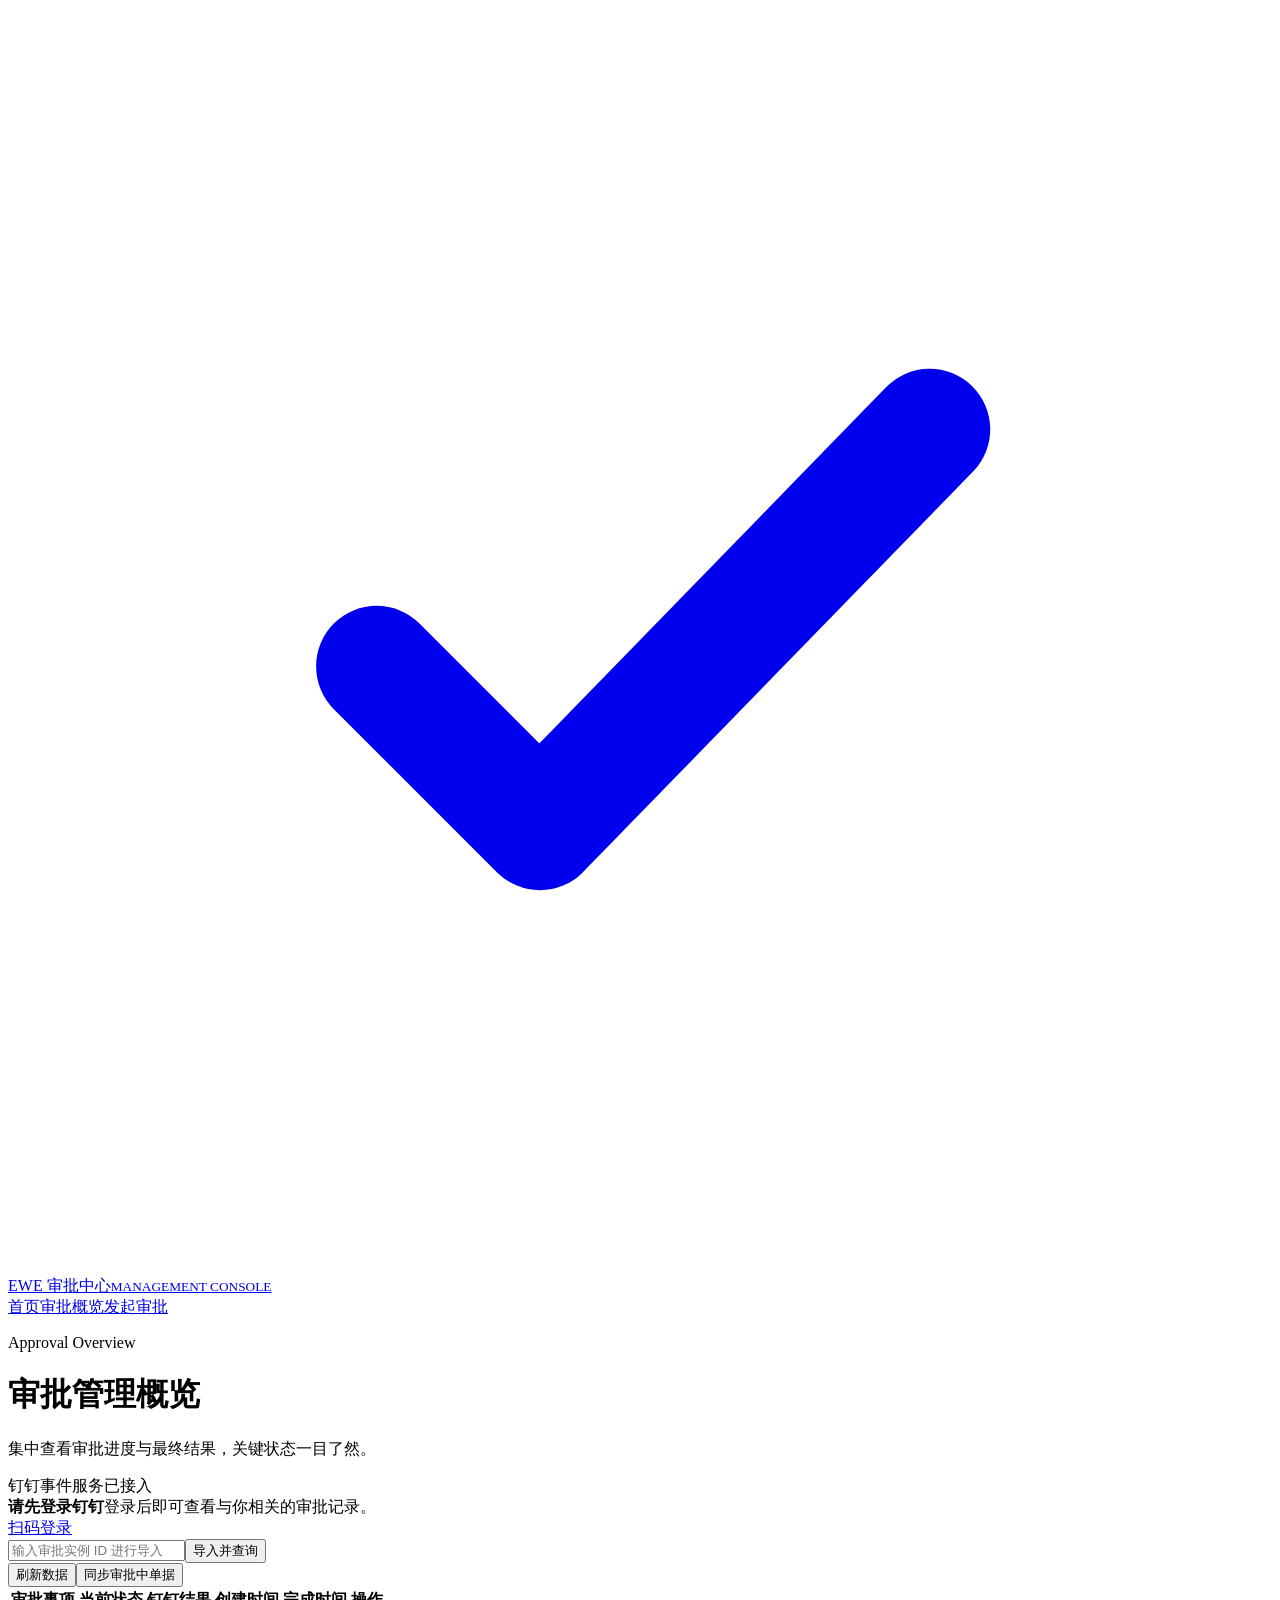
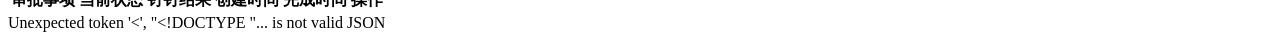
==== src/main/resources/static/approval-status.html @ 59e70bf8 "Initial commit" ====
<!doctype html><html lang="zh-CN"><head><meta charset="utf-8"><meta name="viewport" content="width=device-width,initial-scale=1">
<title>审批管理中心</title><link rel="stylesheet" href="/approval-ui.css"></head><body><div class="shell">
<header class="topbar"><a class="brand" href="/"><span class="brand-mark"><svg viewBox="0 0 24 24" fill="none"><path d="M7 12.5l3.1 3.1L17.5 8" stroke="currentColor" stroke-width="2.3" stroke-linecap="round" stroke-linejoin="round"/></svg></span><span>EWE 审批中心<small>MANAGEMENT CONSOLE</small></span></a><nav class="nav"><a href="/" data-short="首页">首页</a><a class="active" href="/approval-status.html" data-short="概览">审批概览</a><a href="/approval-test.html" data-short="发起">发起审批</a></nav></header>
<main class="container"><div class="page-head"><div><p class="eyebrow">Approval Overview</p><h1>审批管理概览</h1><p>集中查看审批进度与最终结果，关键状态一目了然。</p></div><div class="live-pill"><span class="live-dot"></span>钉钉事件服务已接入</div></div>
<div id="loginPrompt" class="login-prompt hidden"><div><strong>请先登录钉钉</strong><span>登录后即可查看与你相关的审批记录。</span></div><a class="btn btn-primary" href="/api/dingtalk/login">扫码登录</a></div><section class="kpis" id="stats"></section>
<section class="panel"><div class="toolbar"><form id="import" class="toolbar-group"><input class="input" id="instanceId" placeholder="输入审批实例 ID 进行导入" required><button class="btn btn-primary">导入并查询</button></form><div class="toolbar-group"><button class="btn" id="reload" type="button">刷新数据</button><button class="btn" id="syncAll" type="button">同步审批中单据</button></div></div>
<div class="table-wrap"><table class="data-table"><thead><tr><th>审批事项</th><th>当前状态</th><th>钉钉结果</th><th>创建时间</th><th>完成时间</th><th>操作</th></tr></thead><tbody id="rows"></tbody></table></div></section><div id="message" class="notice" role="status" aria-live="polite"></div>
</main></div><script>
let csrf=''; let current=[]; const message=document.querySelector('#message');
const labels={APPROVED:'已通过',REJECTED:'已拒绝',RUNNING:'审批中',TERMINATED:'已撤销/终止'};
async function api(url,options={}){const r=await fetch(url,{credentials:'same-origin',...options,headers:{'Content-Type':'application/json','X-CSRF-Token':csrf,...options.headers}});const d=await r.json();if(!r.ok||d.success===false)throw new Error(d.message||'请求失败');return d}
async function init(){try{csrf=(await api('/api/dingtalk/approval/options')).csrfToken;await load()}catch(e){document.querySelector('#loginPrompt').classList.remove('hidden');setMessage(e.message,'error')}}
async function load(){const d=await api('/api/dingtalk/approvals');current=d.approvals;const s=d.statistics;document.querySelector('#stats').innerHTML=`<article class="kpi"><div class="kpi-label">审批总数</div><div class="kpi-value">${s.total}</div><div class="kpi-bar"></div></article><article class="kpi approved"><div class="kpi-label">已通过</div><div class="kpi-value">${s.approved}</div><div class="kpi-bar"></div></article><article class="kpi rejected"><div class="kpi-label">已拒绝</div><div class="kpi-value">${s.rejected}</div><div class="kpi-bar"></div></article><article class="kpi running"><div class="kpi-label">审批中</div><div class="kpi-value">${s.running}</div><div class="kpi-bar"></div></article><article class="kpi"><div class="kpi-label">已撤销</div><div class="kpi-value">${s.terminated}</div><div class="kpi-bar"></div></article>`;document.querySelector('#rows').innerHTML=current.length?current.map(x=>`<tr><td class="title-cell">${esc(x.title||x.businessId||'未命名审批')}<small>${esc(x.businessId||x.instanceId)}</small></td><td><span class="badge ${x.status}">${labels[x.status]||x.status}</span></td><td>${esc(x.result||'-')}</td><td class="muted">${date(x.createdAt)}</td><td class="muted">${date(x.finishedAt)}</td><td><button class="link-btn" data-sync="${esc(x.instanceId)}">立即同步</button></td></tr>`).join(''):'<tr><td class="empty" colspan="6">暂无审批记录</td></tr>';setMessage('')}
function esc(v){return String(v).replace(/[&<>"']/g,c=>({'&':'&amp;','<':'&lt;','>':'&gt;','"':'&quot;',"'":'&#39;'}[c]))} function date(v){return v?new Date(v).toLocaleString():'-'}
async function sync(id){await api('/api/dingtalk/approvals/'+encodeURIComponent(id)+'/sync',{method:'POST'});await load()}
function setMessage(text,type=''){message.textContent=text;message.className='notice '+type}
document.querySelector('#reload').onclick=()=>{setMessage('正在刷新数据…');load().catch(e=>setMessage(e.message,'error'))};
document.querySelector('#rows').onclick=e=>{if(e.target.dataset.sync){setMessage('正在同步审批状态…');sync(e.target.dataset.sync).then(()=>setMessage('状态同步完成','success')).catch(x=>setMessage(x.message,'error'))}};
document.querySelector('#syncAll').onclick=async()=>{setMessage('正在同步所有审批中单据…');try{for(const x of current.filter(x=>x.status==='RUNNING'))await sync(x.instanceId);setMessage('全部状态同步完成','success')}catch(e){setMessage(e.message,'error')}};
document.querySelector('#import').onsubmit=async e=>{e.preventDefault();try{setMessage('正在导入审批实例…');await api('/api/dingtalk/approvals/import',{method:'POST',body:JSON.stringify({instanceId:document.querySelector('#instanceId').value.trim()})});await load();setMessage('审批实例导入成功','success')}catch(x){setMessage(x.message,'error')}};
init();
</script></body></html>
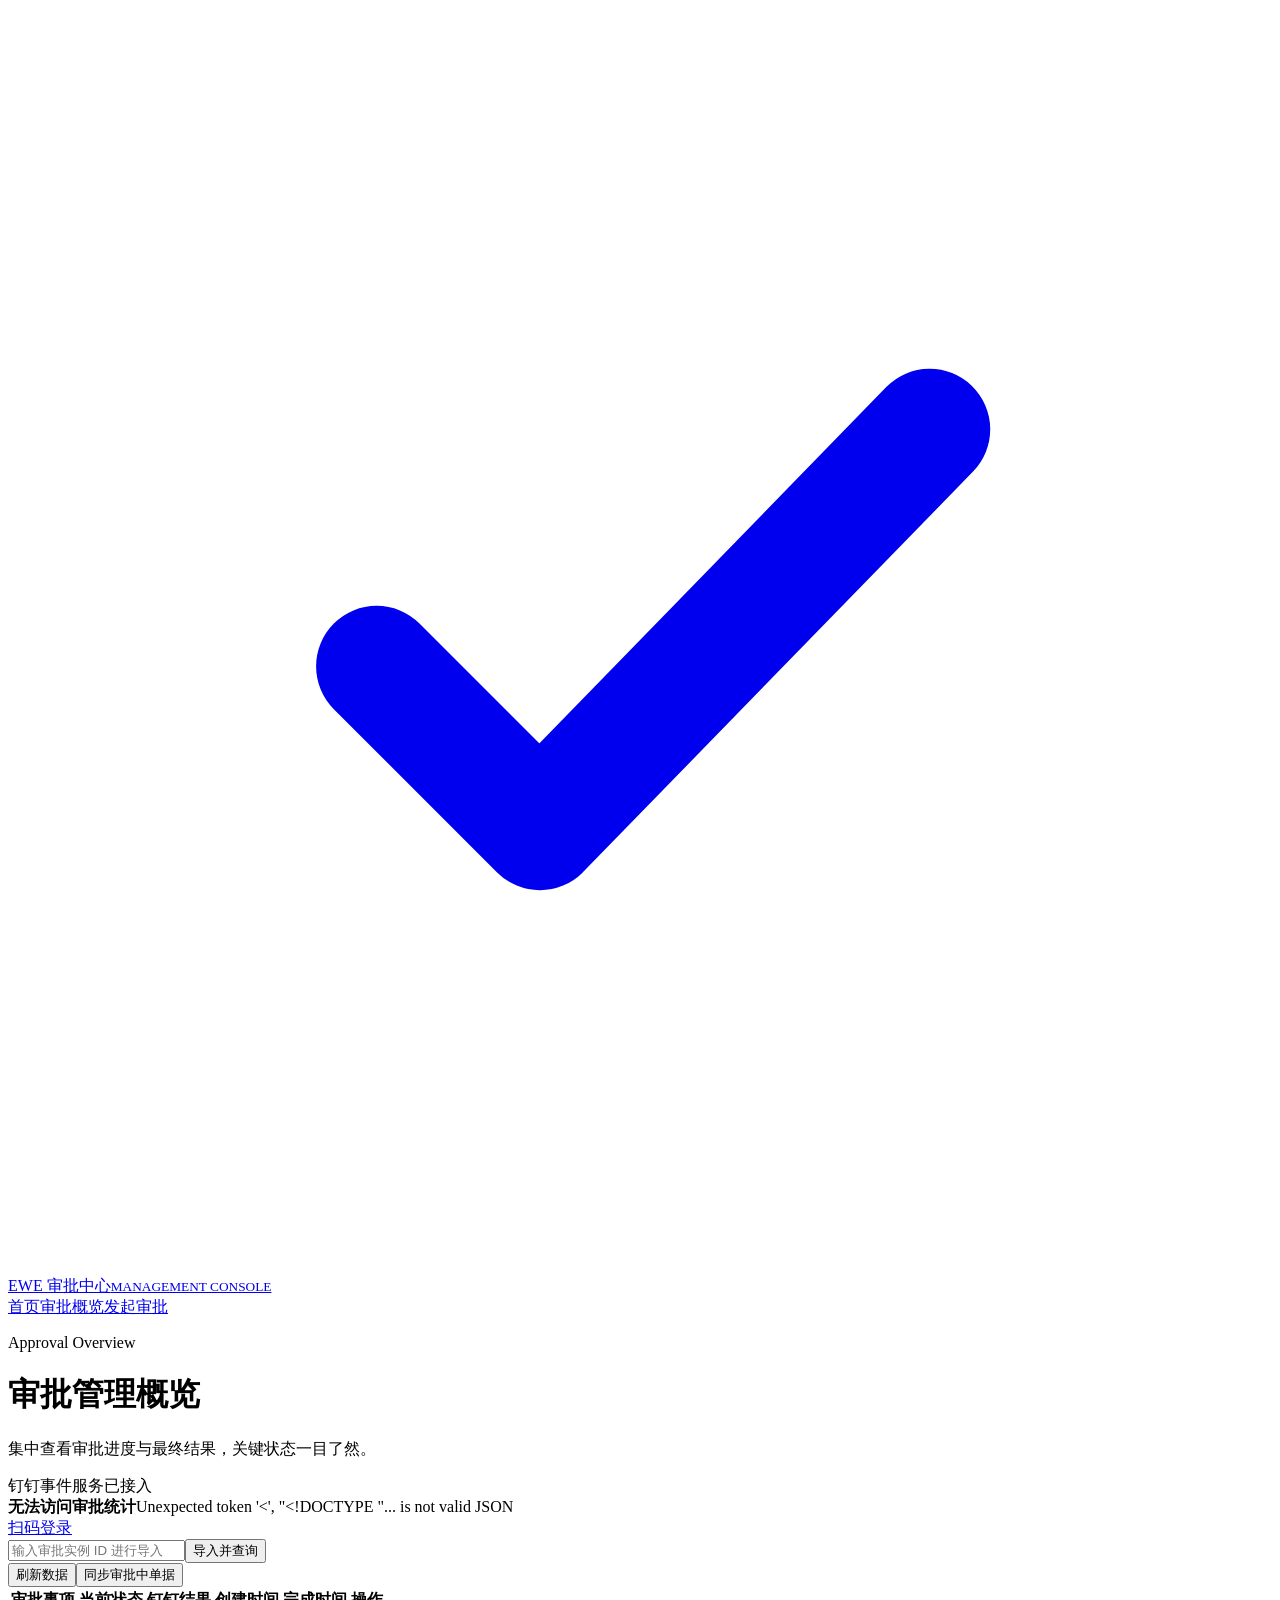
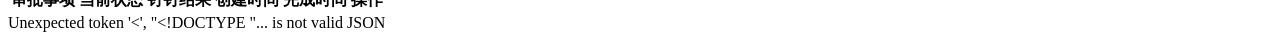
==== commit 1895eb82: "The permission settings have been updated. Only users with the nickname vincent can view the statist" ====
--- a/src/main/resources/static/approval-status.html
+++ b/src/main/resources/static/approval-status.html
@@ -1,6 +1,6 @@
 <!doctype html><html lang="zh-CN"><head><meta charset="utf-8"><meta name="viewport" content="width=device-width,initial-scale=1">
 <title>审批管理中心</title><link rel="stylesheet" href="/approval-ui.css"></head><body><div class="shell">
-<header class="topbar"><a class="brand" href="/"><span class="brand-mark"><svg viewBox="0 0 24 24" fill="none"><path d="M7 12.5l3.1 3.1L17.5 8" stroke="currentColor" stroke-width="2.3" stroke-linecap="round" stroke-linejoin="round"/></svg></span><span>EWE 审批中心<small>MANAGEMENT CONSOLE</small></span></a><nav class="nav"><a href="/" data-short="首页">首页</a><a class="active" href="/approval-status.html" data-short="概览">审批概览</a><a href="/approval-test.html" data-short="发起">发起审批</a></nav></header>
+<header class="topbar"><a class="brand" href="/"><span class="brand-mark"><svg viewBox="0 0 24 24" fill="none"><path d="M7 12.5l3.1 3.1L17.5 8" stroke="currentColor" stroke-width="2.3" stroke-linecap="round" stroke-linejoin="round"/></svg></span><span>EWE 审批中心<small>MANAGEMENT CONSOLE</small></span></a><nav class="nav"><a href="/" data-short="首页">首页</a><a class="active manager-only" href="/approval-status.html" data-short="概览">审批概览</a><a href="/approval-test.html" data-short="发起">发起审批</a></nav></header>
 <main class="container"><div class="page-head"><div><p class="eyebrow">Approval Overview</p><h1>审批管理概览</h1><p>集中查看审批进度与最终结果，关键状态一目了然。</p></div><div class="live-pill"><span class="live-dot"></span>钉钉事件服务已接入</div></div>
 <div id="loginPrompt" class="login-prompt hidden"><div><strong>请先登录钉钉</strong><span>登录后即可查看与你相关的审批记录。</span></div><a class="btn btn-primary" href="/api/dingtalk/login">扫码登录</a></div><section class="kpis" id="stats"></section>
 <section class="panel"><div class="toolbar"><form id="import" class="toolbar-group"><input class="input" id="instanceId" placeholder="输入审批实例 ID 进行导入" required><button class="btn btn-primary">导入并查询</button></form><div class="toolbar-group"><button class="btn" id="reload" type="button">刷新数据</button><button class="btn" id="syncAll" type="button">同步审批中单据</button></div></div>
@@ -9,7 +9,7 @@
 let csrf=''; let current=[]; const message=document.querySelector('#message');
 const labels={APPROVED:'已通过',REJECTED:'已拒绝',RUNNING:'审批中',TERMINATED:'已撤销/终止'};
 async function api(url,options={}){const r=await fetch(url,{credentials:'same-origin',...options,headers:{'Content-Type':'application/json','X-CSRF-Token':csrf,...options.headers}});const d=await r.json();if(!r.ok||d.success===false)throw new Error(d.message||'请求失败');return d}
-async function init(){try{csrf=(await api('/api/dingtalk/approval/options')).csrfToken;await load()}catch(e){document.querySelector('#loginPrompt').classList.remove('hidden');setMessage(e.message,'error')}}
+async function init(){try{const session=await api('/api/dingtalk/session');if(!session.canViewStatistics)throw new Error('审批统计仅限 BU Head Vincent Wang 访问。');document.querySelectorAll('.manager-only').forEach(e=>e.classList.add('allowed'));csrf=(await api('/api/dingtalk/approval/options')).csrfToken;await load()}catch(e){document.querySelector('#loginPrompt').classList.remove('hidden');document.querySelector('#loginPrompt strong').textContent='无法访问审批统计';document.querySelector('#loginPrompt span').textContent=e.message;setMessage(e.message,'error')}}
 async function load(){const d=await api('/api/dingtalk/approvals');current=d.approvals;const s=d.statistics;document.querySelector('#stats').innerHTML=`<article class="kpi"><div class="kpi-label">审批总数</div><div class="kpi-value">${s.total}</div><div class="kpi-bar"></div></article><article class="kpi approved"><div class="kpi-label">已通过</div><div class="kpi-value">${s.approved}</div><div class="kpi-bar"></div></article><article class="kpi rejected"><div class="kpi-label">已拒绝</div><div class="kpi-value">${s.rejected}</div><div class="kpi-bar"></div></article><article class="kpi running"><div class="kpi-label">审批中</div><div class="kpi-value">${s.running}</div><div class="kpi-bar"></div></article><article class="kpi"><div class="kpi-label">已撤销</div><div class="kpi-value">${s.terminated}</div><div class="kpi-bar"></div></article>`;document.querySelector('#rows').innerHTML=current.length?current.map(x=>`<tr><td class="title-cell">${esc(x.title||x.businessId||'未命名审批')}<small>${esc(x.businessId||x.instanceId)}</small></td><td><span class="badge ${x.status}">${labels[x.status]||x.status}</span></td><td>${esc(x.result||'-')}</td><td class="muted">${date(x.createdAt)}</td><td class="muted">${date(x.finishedAt)}</td><td><button class="link-btn" data-sync="${esc(x.instanceId)}">立即同步</button></td></tr>`).join(''):'<tr><td class="empty" colspan="6">暂无审批记录</td></tr>';setMessage('')}
 function esc(v){return String(v).replace(/[&<>"']/g,c=>({'&':'&amp;','<':'&lt;','>':'&gt;','"':'&quot;',"'":'&#39;'}[c]))} function date(v){return v?new Date(v).toLocaleString():'-'}
 async function sync(id){await api('/api/dingtalk/approvals/'+encodeURIComponent(id)+'/sync',{method:'POST'});await load()}
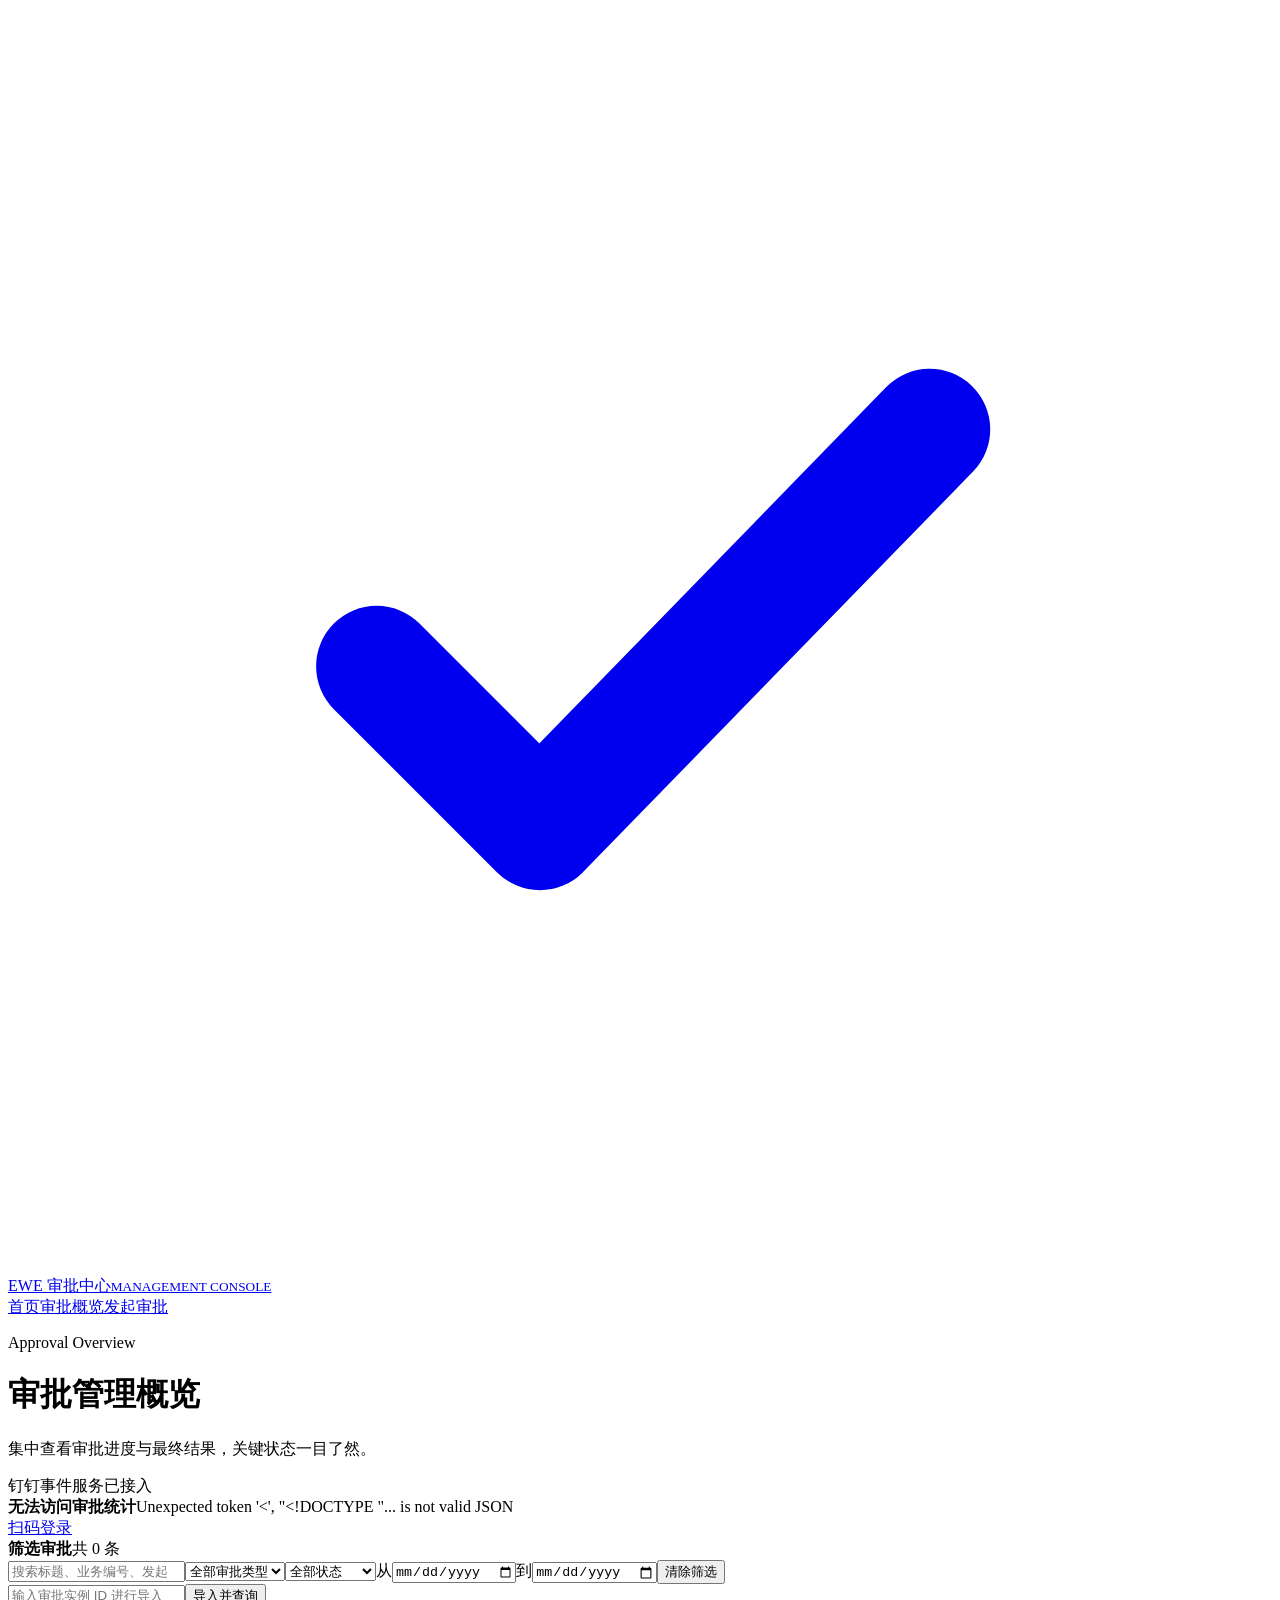
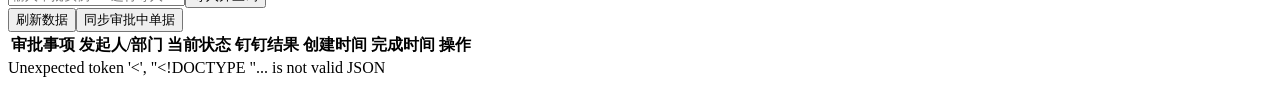
==== commit 8ca6268b: "update dingtalk avatar" ====
--- a/src/main/resources/static/approval-status.html
+++ b/src/main/resources/static/approval-status.html
@@ -1,16 +1,19 @@
 <!doctype html><html lang="zh-CN"><head><meta charset="utf-8"><meta name="viewport" content="width=device-width,initial-scale=1">
 <title>审批管理中心</title><link rel="stylesheet" href="/approval-ui.css"></head><body><div class="shell">
-<header class="topbar"><a class="brand" href="/"><span class="brand-mark"><svg viewBox="0 0 24 24" fill="none"><path d="M7 12.5l3.1 3.1L17.5 8" stroke="currentColor" stroke-width="2.3" stroke-linecap="round" stroke-linejoin="round"/></svg></span><span>EWE 审批中心<small>MANAGEMENT CONSOLE</small></span></a><nav class="nav"><a href="/" data-short="首页">首页</a><a class="active manager-only" href="/approval-status.html" data-short="概览">审批概览</a><a href="/approval-test.html" data-short="发起">发起审批</a></nav></header>
+<header class="topbar"><a class="brand" href="/"><span class="brand-mark"><svg viewBox="0 0 24 24" fill="none"><path d="M7 12.5l3.1 3.1L17.5 8" stroke="currentColor" stroke-width="2.3" stroke-linecap="round" stroke-linejoin="round"/></svg></span><span>EWE 审批中心<small>MANAGEMENT CONSOLE</small></span></a><div class="top-actions"><nav class="nav"><a href="/" data-short="首页">首页</a><a class="active manager-only" href="/approval-status.html" data-short="概览">审批概览</a><a href="/approval-test.html" data-short="发起">发起审批</a></nav><div id="userProfile" class="user-profile"></div></div></header>
 <main class="container"><div class="page-head"><div><p class="eyebrow">Approval Overview</p><h1>审批管理概览</h1><p>集中查看审批进度与最终结果，关键状态一目了然。</p></div><div class="live-pill"><span class="live-dot"></span>钉钉事件服务已接入</div></div>
 <div id="loginPrompt" class="login-prompt hidden"><div><strong>请先登录钉钉</strong><span>登录后即可查看与你相关的审批记录。</span></div><a class="btn btn-primary" href="/api/dingtalk/login">扫码登录</a></div><section class="kpis" id="stats"></section>
-<section class="panel"><div class="toolbar"><form id="import" class="toolbar-group"><input class="input" id="instanceId" placeholder="输入审批实例 ID 进行导入" required><button class="btn btn-primary">导入并查询</button></form><div class="toolbar-group"><button class="btn" id="reload" type="button">刷新数据</button><button class="btn" id="syncAll" type="button">同步审批中单据</button></div></div>
-<div class="table-wrap"><table class="data-table"><thead><tr><th>审批事项</th><th>当前状态</th><th>钉钉结果</th><th>创建时间</th><th>完成时间</th><th>操作</th></tr></thead><tbody id="rows"></tbody></table></div></section><div id="message" class="notice" role="status" aria-live="polite"></div>
-</main></div><script>
+<section class="panel"><div class="filter-bar"><div class="filter-heading"><strong>筛选审批</strong><span id="filterCount">共 0 条</span></div><div class="filter-grid"><input class="input" id="keyword" type="search" placeholder="搜索标题、业务编号、发起人或部门"><select class="filter-control" id="approvalType"><option value="">全部审批类型</option></select><select class="filter-control" id="status"><option value="">全部状态</option><option value="RUNNING">审批中</option><option value="APPROVED">已通过</option><option value="REJECTED">已拒绝</option><option value="TERMINATED">已撤销/终止</option></select><label class="date-filter"><span>从</span><input id="dateFrom" type="date"></label><label class="date-filter"><span>到</span><input id="dateTo" type="date"></label><button class="btn" id="clearFilters" type="button">清除筛选</button></div></div><div class="toolbar"><form id="import" class="toolbar-group"><input class="input" id="instanceId" placeholder="输入审批实例 ID 进行导入" required><button class="btn btn-primary">导入并查询</button></form><div class="toolbar-group"><button class="btn" id="reload" type="button">刷新数据</button><button class="btn" id="syncAll" type="button">同步审批中单据</button></div></div>
+<div class="table-wrap"><table class="data-table"><thead><tr><th>审批事项</th><th>发起人/部门</th><th>当前状态</th><th>钉钉结果</th><th>创建时间</th><th>完成时间</th><th>操作</th></tr></thead><tbody id="rows"></tbody></table></div></section><div id="message" class="notice" role="status" aria-live="polite"></div>
+</main></div><script src="/approval-profile.js"></script><script>
 let csrf=''; let current=[]; const message=document.querySelector('#message');
 const labels={APPROVED:'已通过',REJECTED:'已拒绝',RUNNING:'审批中',TERMINATED:'已撤销/终止'};
 async function api(url,options={}){const r=await fetch(url,{credentials:'same-origin',...options,headers:{'Content-Type':'application/json','X-CSRF-Token':csrf,...options.headers}});const d=await r.json();if(!r.ok||d.success===false)throw new Error(d.message||'请求失败');return d}
-async function init(){try{const session=await api('/api/dingtalk/session');if(!session.canViewStatistics)throw new Error('审批统计仅限 BU Head Vincent Wang 访问。');document.querySelectorAll('.manager-only').forEach(e=>e.classList.add('allowed'));csrf=(await api('/api/dingtalk/approval/options')).csrfToken;await load()}catch(e){document.querySelector('#loginPrompt').classList.remove('hidden');document.querySelector('#loginPrompt strong').textContent='无法访问审批统计';document.querySelector('#loginPrompt span').textContent=e.message;setMessage(e.message,'error')}}
-async function load(){const d=await api('/api/dingtalk/approvals');current=d.approvals;const s=d.statistics;document.querySelector('#stats').innerHTML=`<article class="kpi"><div class="kpi-label">审批总数</div><div class="kpi-value">${s.total}</div><div class="kpi-bar"></div></article><article class="kpi approved"><div class="kpi-label">已通过</div><div class="kpi-value">${s.approved}</div><div class="kpi-bar"></div></article><article class="kpi rejected"><div class="kpi-label">已拒绝</div><div class="kpi-value">${s.rejected}</div><div class="kpi-bar"></div></article><article class="kpi running"><div class="kpi-label">审批中</div><div class="kpi-value">${s.running}</div><div class="kpi-bar"></div></article><article class="kpi"><div class="kpi-label">已撤销</div><div class="kpi-value">${s.terminated}</div><div class="kpi-bar"></div></article>`;document.querySelector('#rows').innerHTML=current.length?current.map(x=>`<tr><td class="title-cell">${esc(x.title||x.businessId||'未命名审批')}<small>${esc(x.businessId||x.instanceId)}</small></td><td><span class="badge ${x.status}">${labels[x.status]||x.status}</span></td><td>${esc(x.result||'-')}</td><td class="muted">${date(x.createdAt)}</td><td class="muted">${date(x.finishedAt)}</td><td><button class="link-btn" data-sync="${esc(x.instanceId)}">立即同步</button></td></tr>`).join(''):'<tr><td class="empty" colspan="6">暂无审批记录</td></tr>';setMessage('')}
+async function init(){try{const session=await api('/api/dingtalk/session');renderUserProfile(session);if(!session.canViewStatistics)throw new Error('你没有审批统计访问权限。');document.querySelectorAll('.manager-only').forEach(e=>e.classList.add('allowed'));csrf=(await api('/api/dingtalk/approval/options')).csrfToken;await load()}catch(e){document.querySelector('#loginPrompt').classList.remove('hidden');document.querySelector('#loginPrompt strong').textContent='无法访问审批统计';document.querySelector('#loginPrompt span').textContent=e.message;setMessage(e.message,'error')}}
+async function load(){const d=await api('/api/dingtalk/approvals');current=d.approvals;populateTypes();render();setMessage('')}
+function populateTypes(){const select=document.querySelector('#approvalType');const chosen=select.value;const types=[...new Set(current.map(x=>x.title).filter(Boolean))].sort((a,b)=>a.localeCompare(b,'zh-CN'));select.replaceChildren(new Option('全部审批类型',''),...types.map(x=>new Option(x,x)));select.value=types.includes(chosen)?chosen:''}
+function filtered(){const q=document.querySelector('#keyword').value.trim().toLowerCase();const type=document.querySelector('#approvalType').value;const status=document.querySelector('#status').value;const from=document.querySelector('#dateFrom').value;const to=document.querySelector('#dateTo').value;return current.filter(x=>{const text=[x.title,x.businessId,x.instanceId,x.originatorUserId,x.deptId].filter(v=>v!=null).join(' ').toLowerCase();const day=x.createdAt?String(x.createdAt).slice(0,10):'';return(!q||text.includes(q))&&(!type||x.title===type)&&(!status||x.status===status)&&(!from||day>=from)&&(!to||day<=to)})}
+function render(){const rows=filtered();const count=s=>rows.filter(x=>x.status===s).length;const s={total:rows.length,approved:count('APPROVED'),rejected:count('REJECTED'),running:count('RUNNING'),terminated:count('TERMINATED')};document.querySelector('#filterCount').textContent=`显示 ${rows.length} / 共 ${current.length} 条`;document.querySelector('#stats').innerHTML=`<article class="kpi"><div class="kpi-label">筛选结果</div><div class="kpi-value">${s.total}</div><div class="kpi-bar"></div></article><article class="kpi approved"><div class="kpi-label">已通过</div><div class="kpi-value">${s.approved}</div><div class="kpi-bar"></div></article><article class="kpi rejected"><div class="kpi-label">已拒绝</div><div class="kpi-value">${s.rejected}</div><div class="kpi-bar"></div></article><article class="kpi running"><div class="kpi-label">审批中</div><div class="kpi-value">${s.running}</div><div class="kpi-bar"></div></article><article class="kpi"><div class="kpi-label">已撤销</div><div class="kpi-value">${s.terminated}</div><div class="kpi-bar"></div></article>`;document.querySelector('#rows').innerHTML=rows.length?rows.map(x=>`<tr><td class="title-cell">${esc(x.title||x.businessId||'未命名审批')}<small>${esc(x.businessId||x.instanceId)}</small></td><td>${esc(x.originatorUserId||'-')}<small class="cell-sub">部门 ${esc(x.deptId||'-')}</small></td><td><span class="badge ${x.status}">${labels[x.status]||x.status}</span></td><td>${esc(x.result||'-')}</td><td class="muted">${date(x.createdAt)}</td><td class="muted">${date(x.finishedAt)}</td><td><button class="link-btn" data-sync="${esc(x.instanceId)}">立即同步</button></td></tr>`).join(''):'<tr><td class="empty" colspan="7">没有符合筛选条件的审批记录</td></tr>'}
 function esc(v){return String(v).replace(/[&<>"']/g,c=>({'&':'&amp;','<':'&lt;','>':'&gt;','"':'&quot;',"'":'&#39;'}[c]))} function date(v){return v?new Date(v).toLocaleString():'-'}
 async function sync(id){await api('/api/dingtalk/approvals/'+encodeURIComponent(id)+'/sync',{method:'POST'});await load()}
 function setMessage(text,type=''){message.textContent=text;message.className='notice '+type}
@@ -18,5 +21,7 @@
 document.querySelector('#rows').onclick=e=>{if(e.target.dataset.sync){setMessage('正在同步审批状态…');sync(e.target.dataset.sync).then(()=>setMessage('状态同步完成','success')).catch(x=>setMessage(x.message,'error'))}};
 document.querySelector('#syncAll').onclick=async()=>{setMessage('正在同步所有审批中单据…');try{for(const x of current.filter(x=>x.status==='RUNNING'))await sync(x.instanceId);setMessage('全部状态同步完成','success')}catch(e){setMessage(e.message,'error')}};
 document.querySelector('#import').onsubmit=async e=>{e.preventDefault();try{setMessage('正在导入审批实例…');await api('/api/dingtalk/approvals/import',{method:'POST',body:JSON.stringify({instanceId:document.querySelector('#instanceId').value.trim()})});await load();setMessage('审批实例导入成功','success')}catch(x){setMessage(x.message,'error')}};
+document.querySelectorAll('#keyword,#approvalType,#status,#dateFrom,#dateTo').forEach(x=>x.addEventListener(x.tagName==='INPUT'?'input':'change',render));
+document.querySelector('#clearFilters').onclick=()=>{for(const id of ['keyword','approvalType','status','dateFrom','dateTo'])document.querySelector('#'+id).value='';render()};
 init();
 </script></body></html>
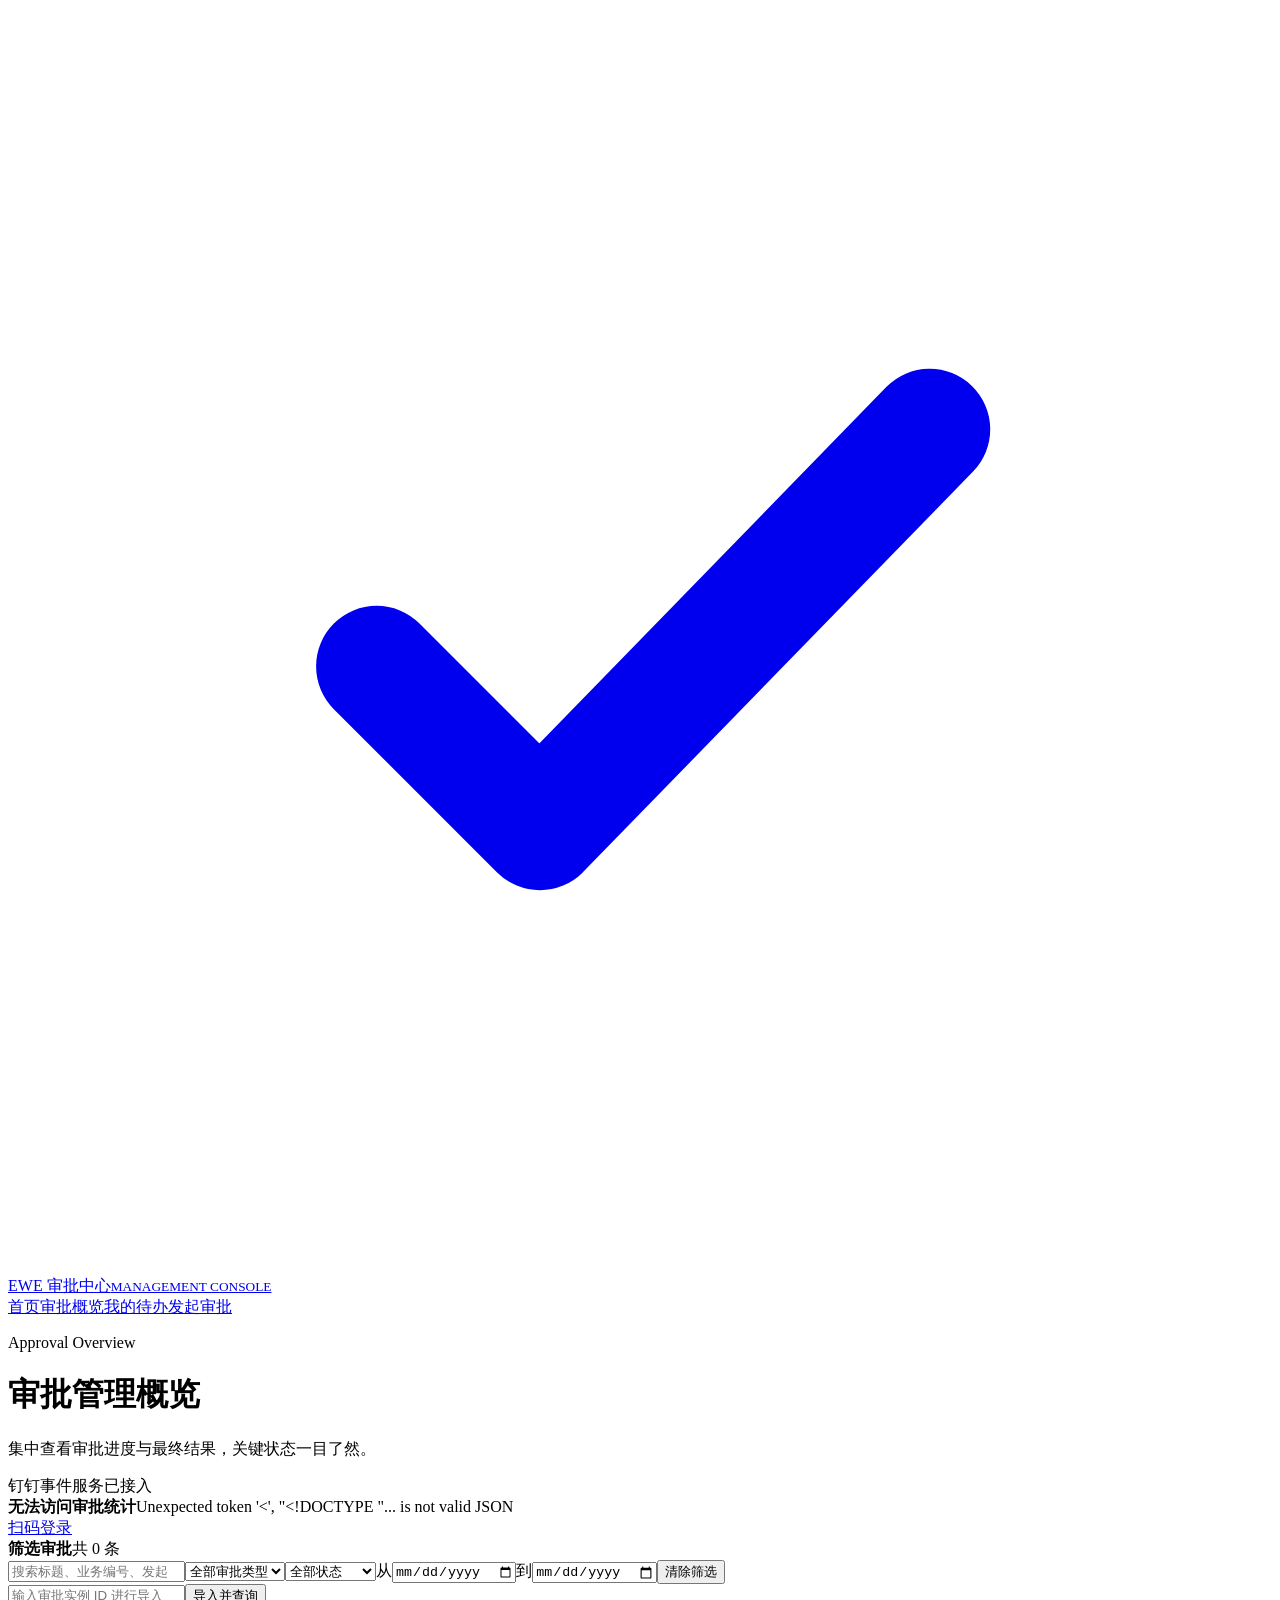
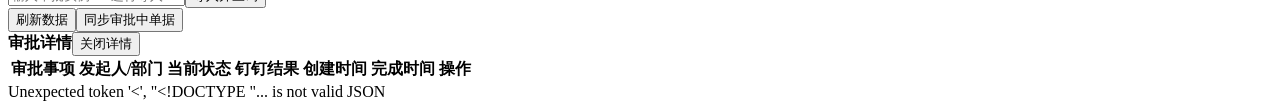
==== commit 00b0b2c6: "相对初始版本，打通「发起审批 → 审批人处理 → 结果写回钉钉 → 状态同步与通知」的完整闭环。 ## 新增功能  - 我的待办（/approval-todo.html）：列出钉钉指派给当前用户的待处" ====
--- a/src/main/resources/static/approval-status.html
+++ b/src/main/resources/static/approval-status.html
@@ -1,24 +1,59 @@
 <!doctype html><html lang="zh-CN"><head><meta charset="utf-8"><meta name="viewport" content="width=device-width,initial-scale=1">
 <title>审批管理中心</title><link rel="stylesheet" href="/approval-ui.css"></head><body><div class="shell">
-<header class="topbar"><a class="brand" href="/"><span class="brand-mark"><svg viewBox="0 0 24 24" fill="none"><path d="M7 12.5l3.1 3.1L17.5 8" stroke="currentColor" stroke-width="2.3" stroke-linecap="round" stroke-linejoin="round"/></svg></span><span>EWE 审批中心<small>MANAGEMENT CONSOLE</small></span></a><div class="top-actions"><nav class="nav"><a href="/" data-short="首页">首页</a><a class="active manager-only" href="/approval-status.html" data-short="概览">审批概览</a><a href="/approval-test.html" data-short="发起">发起审批</a></nav><div id="userProfile" class="user-profile"></div></div></header>
+<header class="topbar"><a class="brand" href="/"><span class="brand-mark"><svg viewBox="0 0 24 24" fill="none"><path d="M7 12.5l3.1 3.1L17.5 8" stroke="currentColor" stroke-width="2.3" stroke-linecap="round" stroke-linejoin="round"/></svg></span><span>EWE 审批中心<small>MANAGEMENT CONSOLE</small></span></a><div class="top-actions"><nav class="nav"><a href="/" data-short="首页">首页</a><a class="active manager-only" href="/approval-status.html" data-short="概览">审批概览</a><a href="/approval-todo.html" data-short="待办" class="task-only">我的待办</a><a href="/approval-test.html" data-short="发起">发起审批</a></nav><div id="userProfile" class="user-profile"></div></div></header>
 <main class="container"><div class="page-head"><div><p class="eyebrow">Approval Overview</p><h1>审批管理概览</h1><p>集中查看审批进度与最终结果，关键状态一目了然。</p></div><div class="live-pill"><span class="live-dot"></span>钉钉事件服务已接入</div></div>
 <div id="loginPrompt" class="login-prompt hidden"><div><strong>请先登录钉钉</strong><span>登录后即可查看与你相关的审批记录。</span></div><a class="btn btn-primary" href="/api/dingtalk/login">扫码登录</a></div><section class="kpis" id="stats"></section>
 <section class="panel"><div class="filter-bar"><div class="filter-heading"><strong>筛选审批</strong><span id="filterCount">共 0 条</span></div><div class="filter-grid"><input class="input" id="keyword" type="search" placeholder="搜索标题、业务编号、发起人或部门"><select class="filter-control" id="approvalType"><option value="">全部审批类型</option></select><select class="filter-control" id="status"><option value="">全部状态</option><option value="RUNNING">审批中</option><option value="APPROVED">已通过</option><option value="REJECTED">已拒绝</option><option value="TERMINATED">已撤销/终止</option></select><label class="date-filter"><span>从</span><input id="dateFrom" type="date"></label><label class="date-filter"><span>到</span><input id="dateTo" type="date"></label><button class="btn" id="clearFilters" type="button">清除筛选</button></div></div><div class="toolbar"><form id="import" class="toolbar-group"><input class="input" id="instanceId" placeholder="输入审批实例 ID 进行导入" required><button class="btn btn-primary">导入并查询</button></form><div class="toolbar-group"><button class="btn" id="reload" type="button">刷新数据</button><button class="btn" id="syncAll" type="button">同步审批中单据</button></div></div>
+<section class="panel hidden" id="detailPanel"><div class="detail-head"><strong id="detailTitle">审批详情</strong><button class="btn" id="detailClose" type="button">关闭详情</button></div><div id="detailBody" class="detail-body"></div></section>
 <div class="table-wrap"><table class="data-table"><thead><tr><th>审批事项</th><th>发起人/部门</th><th>当前状态</th><th>钉钉结果</th><th>创建时间</th><th>完成时间</th><th>操作</th></tr></thead><tbody id="rows"></tbody></table></div></section><div id="message" class="notice" role="status" aria-live="polite"></div>
 </main></div><script src="/approval-profile.js"></script><script>
 let csrf=''; let current=[]; const message=document.querySelector('#message');
 const labels={APPROVED:'已通过',REJECTED:'已拒绝',RUNNING:'审批中',TERMINATED:'已撤销/终止'};
 async function api(url,options={}){const r=await fetch(url,{credentials:'same-origin',...options,headers:{'Content-Type':'application/json','X-CSRF-Token':csrf,...options.headers}});const d=await r.json();if(!r.ok||d.success===false)throw new Error(d.message||'请求失败');return d}
-async function init(){try{const session=await api('/api/dingtalk/session');renderUserProfile(session);if(!session.canViewStatistics)throw new Error('你没有审批统计访问权限。');document.querySelectorAll('.manager-only').forEach(e=>e.classList.add('allowed'));csrf=(await api('/api/dingtalk/approval/options')).csrfToken;await load()}catch(e){document.querySelector('#loginPrompt').classList.remove('hidden');document.querySelector('#loginPrompt strong').textContent='无法访问审批统计';document.querySelector('#loginPrompt span').textContent=e.message;setMessage(e.message,'error')}}
+async function init(){try{const session=await api('/api/dingtalk/session');renderUserProfile(session);if(!session.canViewStatistics)throw new Error('你没有审批统计访问权限。');document.querySelectorAll('.manager-only').forEach(e=>e.classList.add('allowed'));if(session.canHandleTasks)document.querySelectorAll('.task-only').forEach(e=>e.classList.add('allowed'));csrf=(await api('/api/dingtalk/csrf')).csrfToken;await load()}catch(e){document.querySelector('#loginPrompt').classList.remove('hidden');document.querySelector('#loginPrompt strong').textContent='无法访问审批统计';document.querySelector('#loginPrompt span').textContent=e.message;setMessage(e.message,'error')}}
 async function load(){const d=await api('/api/dingtalk/approvals');current=d.approvals;populateTypes();render();setMessage('')}
 function populateTypes(){const select=document.querySelector('#approvalType');const chosen=select.value;const types=[...new Set(current.map(x=>x.title).filter(Boolean))].sort((a,b)=>a.localeCompare(b,'zh-CN'));select.replaceChildren(new Option('全部审批类型',''),...types.map(x=>new Option(x,x)));select.value=types.includes(chosen)?chosen:''}
 function filtered(){const q=document.querySelector('#keyword').value.trim().toLowerCase();const type=document.querySelector('#approvalType').value;const status=document.querySelector('#status').value;const from=document.querySelector('#dateFrom').value;const to=document.querySelector('#dateTo').value;return current.filter(x=>{const text=[x.title,x.businessId,x.instanceId,x.originatorUserId,x.deptId].filter(v=>v!=null).join(' ').toLowerCase();const day=x.createdAt?String(x.createdAt).slice(0,10):'';return(!q||text.includes(q))&&(!type||x.title===type)&&(!status||x.status===status)&&(!from||day>=from)&&(!to||day<=to)})}
-function render(){const rows=filtered();const count=s=>rows.filter(x=>x.status===s).length;const s={total:rows.length,approved:count('APPROVED'),rejected:count('REJECTED'),running:count('RUNNING'),terminated:count('TERMINATED')};document.querySelector('#filterCount').textContent=`显示 ${rows.length} / 共 ${current.length} 条`;document.querySelector('#stats').innerHTML=`<article class="kpi"><div class="kpi-label">筛选结果</div><div class="kpi-value">${s.total}</div><div class="kpi-bar"></div></article><article class="kpi approved"><div class="kpi-label">已通过</div><div class="kpi-value">${s.approved}</div><div class="kpi-bar"></div></article><article class="kpi rejected"><div class="kpi-label">已拒绝</div><div class="kpi-value">${s.rejected}</div><div class="kpi-bar"></div></article><article class="kpi running"><div class="kpi-label">审批中</div><div class="kpi-value">${s.running}</div><div class="kpi-bar"></div></article><article class="kpi"><div class="kpi-label">已撤销</div><div class="kpi-value">${s.terminated}</div><div class="kpi-bar"></div></article>`;document.querySelector('#rows').innerHTML=rows.length?rows.map(x=>`<tr><td class="title-cell">${esc(x.title||x.businessId||'未命名审批')}<small>${esc(x.businessId||x.instanceId)}</small></td><td>${esc(x.originatorUserId||'-')}<small class="cell-sub">部门 ${esc(x.deptId||'-')}</small></td><td><span class="badge ${x.status}">${labels[x.status]||x.status}</span></td><td>${esc(x.result||'-')}</td><td class="muted">${date(x.createdAt)}</td><td class="muted">${date(x.finishedAt)}</td><td><button class="link-btn" data-sync="${esc(x.instanceId)}">立即同步</button></td></tr>`).join(''):'<tr><td class="empty" colspan="7">没有符合筛选条件的审批记录</td></tr>'}
+function render(){const rows=filtered();const count=s=>rows.filter(x=>x.status===s).length;const s={total:rows.length,approved:count('APPROVED'),rejected:count('REJECTED'),running:count('RUNNING'),terminated:count('TERMINATED')};document.querySelector('#filterCount').textContent=`显示 ${rows.length} / 共 ${current.length} 条`;document.querySelector('#stats').innerHTML=`<article class="kpi"><div class="kpi-label">筛选结果</div><div class="kpi-value">${s.total}</div><div class="kpi-bar"></div></article><article class="kpi approved"><div class="kpi-label">已通过</div><div class="kpi-value">${s.approved}</div><div class="kpi-bar"></div></article><article class="kpi rejected"><div class="kpi-label">已拒绝</div><div class="kpi-value">${s.rejected}</div><div class="kpi-bar"></div></article><article class="kpi running"><div class="kpi-label">审批中</div><div class="kpi-value">${s.running}</div><div class="kpi-bar"></div></article><article class="kpi"><div class="kpi-label">已撤销</div><div class="kpi-value">${s.terminated}</div><div class="kpi-bar"></div></article>`;document.querySelector('#rows').innerHTML=rows.length?rows.map(x=>`<tr><td class="title-cell">${esc(x.title||x.businessId||'未命名审批')}<small>${esc(x.businessId||x.instanceId)}</small></td><td>${esc(x.originatorUserId||'-')}<small class="cell-sub">部门 ${esc(x.deptId||'-')}</small></td><td><span class="badge ${x.status}">${labels[x.status]||x.status}</span></td><td>${esc(x.result||'-')}</td><td class="muted">${date(x.createdAt)}</td><td class="muted">${date(x.finishedAt)}</td><td><button class="link-btn" data-detail="${esc(x.instanceId)}">详情</button> <button class="link-btn" data-sync="${esc(x.instanceId)}">立即同步</button></td></tr>`).join(''):'<tr><td class="empty" colspan="7">没有符合筛选条件的审批记录</td></tr>'}
 function esc(v){return String(v).replace(/[&<>"']/g,c=>({'&':'&amp;','<':'&lt;','>':'&gt;','"':'&quot;',"'":'&#39;'}[c]))} function date(v){return v?new Date(v).toLocaleString():'-'}
 async function sync(id){await api('/api/dingtalk/approvals/'+encodeURIComponent(id)+'/sync',{method:'POST'});await load()}
 function setMessage(text,type=''){message.textContent=text;message.className='notice '+type}
 document.querySelector('#reload').onclick=()=>{setMessage('正在刷新数据…');load().catch(e=>setMessage(e.message,'error'))};
-document.querySelector('#rows').onclick=e=>{if(e.target.dataset.sync){setMessage('正在同步审批状态…');sync(e.target.dataset.sync).then(()=>setMessage('状态同步完成','success')).catch(x=>setMessage(x.message,'error'))}};
+document.querySelector('#rows').onclick=e=>{if(e.target.dataset.sync){setMessage('正在同步审批状态…');sync(e.target.dataset.sync).then(()=>setMessage('状态同步完成','success')).catch(x=>setMessage(x.message,'error'))}else if(e.target.dataset.detail){showDetail(e.target.dataset.detail)}};
+document.querySelector('#detailClose').onclick=()=>document.querySelector('#detailPanel').classList.add('hidden');
+/** 打开审批详情：展示钉钉表单内容、审批节点与本系统审批意见时间线。 */
+async function showDetail(instanceId){
+  setMessage('正在加载审批详情…');
+  try{
+    const d=await api('/api/dingtalk/approvals/'+encodeURIComponent(instanceId));
+    const approval=d.approval||{}; const ding=d.dingtalk||{};
+    document.querySelector('#detailTitle').textContent=(ding.title||approval.title||'审批详情');
+    const forms=(ding.formValues||[]);
+    const tasks=(ding.tasks||[]);
+    const timeline=(d.timeline||[]);
+    const actionLabels={AGREE:'同意',REFUSE:'拒绝',COMMENT:'补充意见'};
+    document.querySelector('#detailBody').innerHTML=`
+      ${d.degraded?`<p class="notice error">${esc(d.message||'钉钉详情暂时不可用，以下为本地缓存数据。')}</p>`:''}
+      <div class="detail-grid">
+        <div><span>当前状态</span><strong>${esc(labels[approval.status]||approval.status||'-')}</strong></div>
+        <div><span>钉钉结果</span><strong>${esc(approval.result||'-')}</strong></div>
+        <div><span>发起人</span><strong>${esc(ding.originatorUserId||approval.originatorUserId||'-')}</strong></div>
+        <div><span>发起部门</span><strong>${esc(ding.originatorDeptName||approval.deptId||'-')}</strong></div>
+        <div><span>创建时间</span><strong>${date(approval.createdAt)}</strong></div>
+        <div><span>完成时间</span><strong>${date(approval.finishedAt)}</strong></div>
+        <div><span>待处理审批人</span><strong>${(d.pendingApprovers||[]).length?esc((d.pendingApprovers||[]).join('、')):'无'}</strong></div>
+        <div><span>通知记录</span><strong>${(d.notifications||[]).length} 条</strong></div>
+      </div>
+      <h4 class="detail-title">表单内容</h4>
+      ${forms.length?`<dl class="form-values">${forms.map(f=>`<div class="form-value"><dt>${esc(f.name)}</dt><dd>${esc(f.value)||'<span class="muted">（空）</span>'}</dd></div>`).join('')}</dl>`:'<p class="todo-empty-line">暂无表单内容。</p>'}
+      <h4 class="detail-title">审批节点</h4>
+      ${tasks.length?`<div class="table-wrap"><table class="data-table"><thead><tr><th>审批人</th><th>状态</th><th>结果</th><th>完成时间</th></tr></thead><tbody>${tasks.map(t=>`<tr><td>${esc(t.userId||'-')}</td><td>${esc(t.status||'-')}</td><td>${esc(t.result||'-')}</td><td class="muted">${esc(t.finishTime||'-')}</td></tr>`).join('')}</tbody></table></div>`:'<p class="todo-empty-line">暂无审批节点信息。</p>'}
+      <h4 class="detail-title">本系统审批意见记录</h4>
+      ${timeline.length?`<div class="timeline">${timeline.map(t=>`<div class="timeline-item"><span class="timeline-dot"></span><div><strong>${esc(t.userNick||t.userId)} · ${esc(actionLabels[t.action]||t.action)}</strong><small>${date(t.createdAt)}${t.sourceType==='SYSTEM'?' · 系统自动生成':''}</small><p>${esc(t.remark)}</p></div></div>`).join('')}</div>`:'<p class="todo-empty-line">本系统还没有记录到审批意见。</p>'}`;
+    document.querySelector('#detailPanel').classList.remove('hidden');
+    setMessage('');
+  }catch(e){setMessage(e.message,'error')}
+}
 document.querySelector('#syncAll').onclick=async()=>{setMessage('正在同步所有审批中单据…');try{for(const x of current.filter(x=>x.status==='RUNNING'))await sync(x.instanceId);setMessage('全部状态同步完成','success')}catch(e){setMessage(e.message,'error')}};
 document.querySelector('#import').onsubmit=async e=>{e.preventDefault();try{setMessage('正在导入审批实例…');await api('/api/dingtalk/approvals/import',{method:'POST',body:JSON.stringify({instanceId:document.querySelector('#instanceId').value.trim()})});await load();setMessage('审批实例导入成功','success')}catch(x){setMessage(x.message,'error')}};
 document.querySelectorAll('#keyword,#approvalType,#status,#dateFrom,#dateTo').forEach(x=>x.addEventListener(x.tagName==='INPUT'?'input':'change',render));
